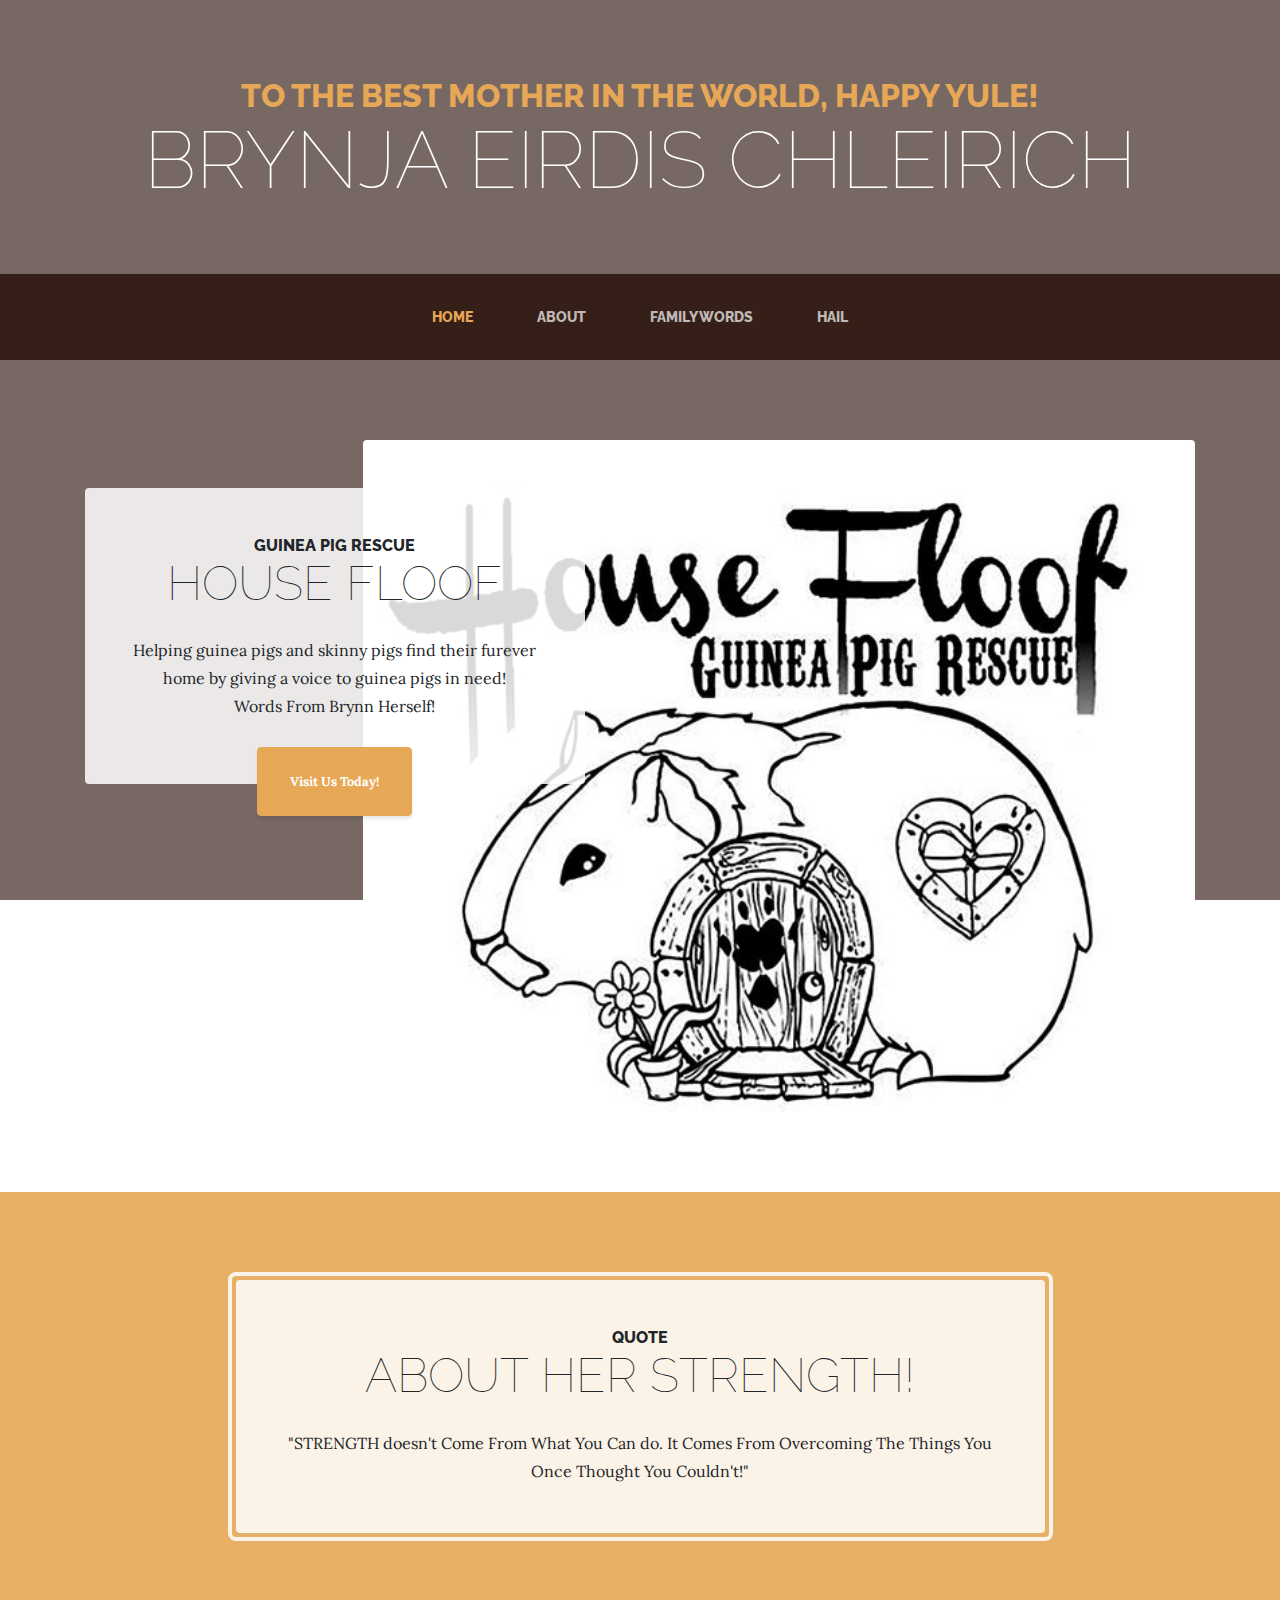
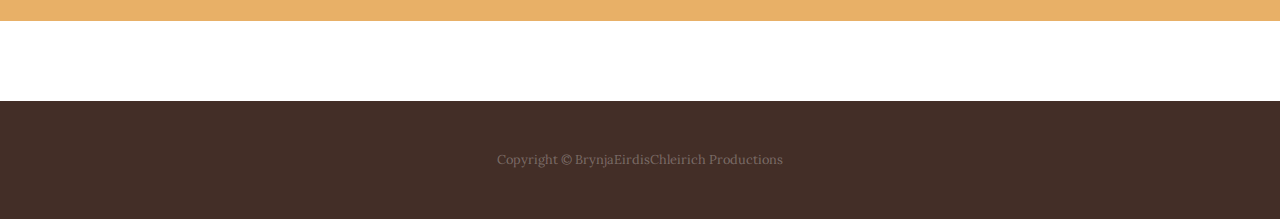
==== index.html @ faef9b3b "Initial commit" ====
<!DOCTYPE html>
<html lang="en">

  <head>

    <meta charset="utf-8">
    <meta name="viewport" content="width=device-width, initial-scale=1, shrink-to-fit=no">
    <meta name="description" content="">
    <meta name="author" content="">

    <title>Brynja Eirdis Chleirich</title>

    <!-- Bootstrap core CSS -->
    <link href="vendor/bootstrap/css/bootstrap.min.css" rel="stylesheet">

    <!-- Custom fonts for this template -->
    <link href="https://fonts.googleapis.com/css?family=Raleway:100,100i,200,200i,300,300i,400,400i,500,500i,600,600i,700,700i,800,800i,900,900i" rel="stylesheet">
    <link href="https://fonts.googleapis.com/css?family=Lora:400,400i,700,700i" rel="stylesheet">

    <!-- Custom styles for this template -->
    <link href="css/business-casual.min.css" rel="stylesheet">

  </head>

  <body>

    <h1 class="site-heading text-center text-white d-none d-lg-block">
      <span class="site-heading-upper text-primary mb-3">To The Best Mother In The World, HAPPY YULE!</span>
      <span class="site-heading-lower">Brynja Eirdis Chleirich</span>
    </h1>

    <!-- Navigation -->
    <nav class="navbar navbar-expand-lg navbar-dark py-lg-4" id="mainNav">
      <div class="container">
        <a class="navbar-brand text-uppercase text-expanded font-weight-bold d-lg-none" href="#">Brynja Eirdis Chleirich</a>
        <button class="navbar-toggler" type="button" data-toggle="collapse" data-target="#navbarResponsive" aria-controls="navbarResponsive" aria-expanded="false" aria-label="Toggle navigation">
          <span class="navbar-toggler-icon"></span>
        </button>
        <div class="collapse navbar-collapse" id="navbarResponsive">
          <ul class="navbar-nav mx-auto">
            <li class="nav-item active px-lg-4">
              <a class="nav-link text-uppercase text-expanded" href="index.html">Home
                <span class="sr-only">(current)</span>
              </a>
            </li>
            <li class="nav-item px-lg-4">
              <a class="nav-link text-uppercase text-expanded" href="about.html">About</a>
            </li>
            <li class="nav-item px-lg-4">
              <a class="nav-link text-uppercase text-expanded" href="FamilyWords.html">Family Words</a>
            </li>
            <li class="nav-item px-lg-4">
              <a class="nav-link text-uppercase text-expanded" href="hail.html">HAIL</a>
            </li>
          </ul>
        </div>
      </div>
    </nav>

    <section class="page-section clearfix">
      <div class="container">
        <div class="intro">
          <img class="intro-img img-fluid mb-3 mb-lg-0 rounded" src="img/floof.jpg" alt="">
          <div class="intro-text left-0 text-center bg-faded p-5 rounded">
            <h2 class="section-heading mb-4">
              <span class="section-heading-upper">Guinea Pig Rescue</span>
              <span class="section-heading-lower">HOUSE FLOOF</span>
            </h2>
            <p class="mb-3">Helping guinea pigs and skinny pigs find their furever home by giving a voice to guinea pigs in need! <br> Words From Brynn Herself!</p>
            <div class="intro-button mx-auto">
              <a class="btn btn-primary btn-xl" href="https://housefloof.ca/">Visit Us Today!</a>
            </div>
          </div>
        </div>
      </div>
    </section>

    <section class="page-section cta">
      <div class="container">
        <div class="row">
          <div class="col-xl-9 mx-auto">
            <div class="cta-inner text-center rounded">
              <h2 class="section-heading mb-4">
                <span class="section-heading-upper">Quote</span>
                <span class="section-heading-lower">About Her Strength!</span>
              </h2>
              <p class="mb-0">"STRENGTH doesn't Come From What You Can do. It Comes From Overcoming The Things You Once Thought You Couldn't!"</p>
            </div>
          </div>
        </div>
      </div>
    </section>

    <footer class="footer text-faded text-center py-5">
      <div class="container">
        <p class="m-0 small">Copyright &copy; BrynjaEirdisChleirich Productions</p>
      </div>
    </footer>

    <!-- Bootstrap core JavaScript -->
    <script src="vendor/jquery/jquery.min.js"></script>
    <script src="vendor/bootstrap/js/bootstrap.bundle.min.js"></script>

  </body>

</html>
---- css/business-casual.min.css ----
/*!
 * Start Bootstrap - Business Casual v5.0.0 (https://startbootstrap.com/template-overviews/business-casual)
 * Copyright 2013-2018 Start Bootstrap
 * Licensed under MIT (https://github.com/BlackrockDigital/startbootstrap-business-casual/blob/master/LICENSE)
 */body{font-family:Lora;background:-webkit-gradient(linear,left top,left bottom,from(rgba(47,23,15,.65))),url(../img/purple-dragon.jpg);background:linear-gradient(rgba(47,23,15,.65)),url(../purple-dragon.jpg);background-attachment:fixed;background-position:center;background-size:cover}h1,h2,h3,h4,h5,h6{font-family:Raleway}p{line-height:1.75}.text-faded{color:rgba(255,255,255,.3)}.site-heading{margin-top:5rem;margin-bottom:5rem;text-transform:uppercase;line-height:1;font-family:Raleway}.site-heading .site-heading-upper{display:block;font-size:2rem;font-weight:800}.site-heading .site-heading-lower{font-size:5rem;font-weight:100;line-height:4rem}.page-section{margin-top:5rem;margin-bottom:5rem}.section-heading{text-transform:uppercase}.section-heading .section-heading-upper{display:block;font-size:1rem;font-weight:800}.section-heading .section-heading-lower{display:block;font-size:3rem;font-weight:100}.bg-faded{background-color:rgba(255,255,255,.85)}#mainNav{background-color:rgba(47,23,15,.9);font-family:Raleway}#mainNav .navbar-brand{color:#e6a756}#mainNav .navbar-nav .nav-item .nav-link{color:rgba(255,255,255,.7);font-weight:800}#mainNav .navbar-nav .nav-item.active .nav-link{color:#e6a756}@media (min-width:992px){#mainNav .navbar-nav .nav-item .nav-link{font-size:.9rem}#mainNav .navbar-nav .nav-item .nav-link:hover{color:rgba(255,255,255,.4)}#mainNav .navbar-nav .nav-item.active .nav-link:hover{color:#e6a756}}.btn-xl{font-weight:700;font-size:.8rem;padding-top:1.5rem;padding-bottom:1.5rem;padding-left:2rem;padding-right:2rem}.intro{position:relative}@media (min-width:992px){.intro .intro-img{width:75%;float:right}.intro .intro-text{left:0;width:60%;margin-top:3rem;position:absolute}.intro .intro-text .intro-button{width:100%;left:0;position:absolute;bottom:-2rem}}@media (min-width:1200px){.intro .intro-text{width:45%}}.cta{padding-top:5rem;padding-bottom:5rem;background-color:rgba(230,167,86,.9)}.cta .cta-inner{position:relative;padding:3rem;margin:.5rem;background-color:rgba(255,255,255,.85)}.cta .cta-inner:before{border-radius:.5rem;content:'';position:absolute;top:-.5rem;bottom:-.5rem;left:-.5rem;right:-.5rem;border:.25rem solid rgba(255,255,255,.85)}@media (min-width:992px){.about-heading .about-heading-img{position:relative;z-index:0}.about-heading .about-heading-content{margin-top:-5rem;position:relative;z-index:1}}@media (min-width:992px){.product-item .product-item-title{position:relative;z-index:1;margin-bottom:-3rem}.product-item .product-item-img{position:relative;z-index:0;max-width:60vw}.product-item .product-item-description{position:relative;z-index:1;margin-top:-3rem;max-width:50vw}}.list-hours{font-size:.9rem}.list-hours .list-hours-item{border-bottom:1px solid rgba(230,167,86,.5);padding-bottom:.25rem;margin-bottom:1rem;font-style:italic}.list-hours .list-hours-item.today{font-weight:700;color:#e6a756}@media (min-width:992px){.list-hours{width:50%;font-size:1.1rem}}.address strong{font-size:1.2rem}.footer{background-color:rgba(47,23,15,.9)}.text-primary{color:#e6a756!important}.bg-primary{background-color:#e6a756!important}.btn{-webkit-box-shadow:0 3px 3px 0 rgba(33,37,41,.1);box-shadow:0 3px 3px 0 rgba(33,37,41,.1)}.btn-primary{background-color:#e6a756;border-color:#e6a756}.btn-primary:active,.btn-primary:focus,.btn-primary:hover{background-color:#df902a;border-color:#df902a}.font-weight-light{font-weight:100!important}
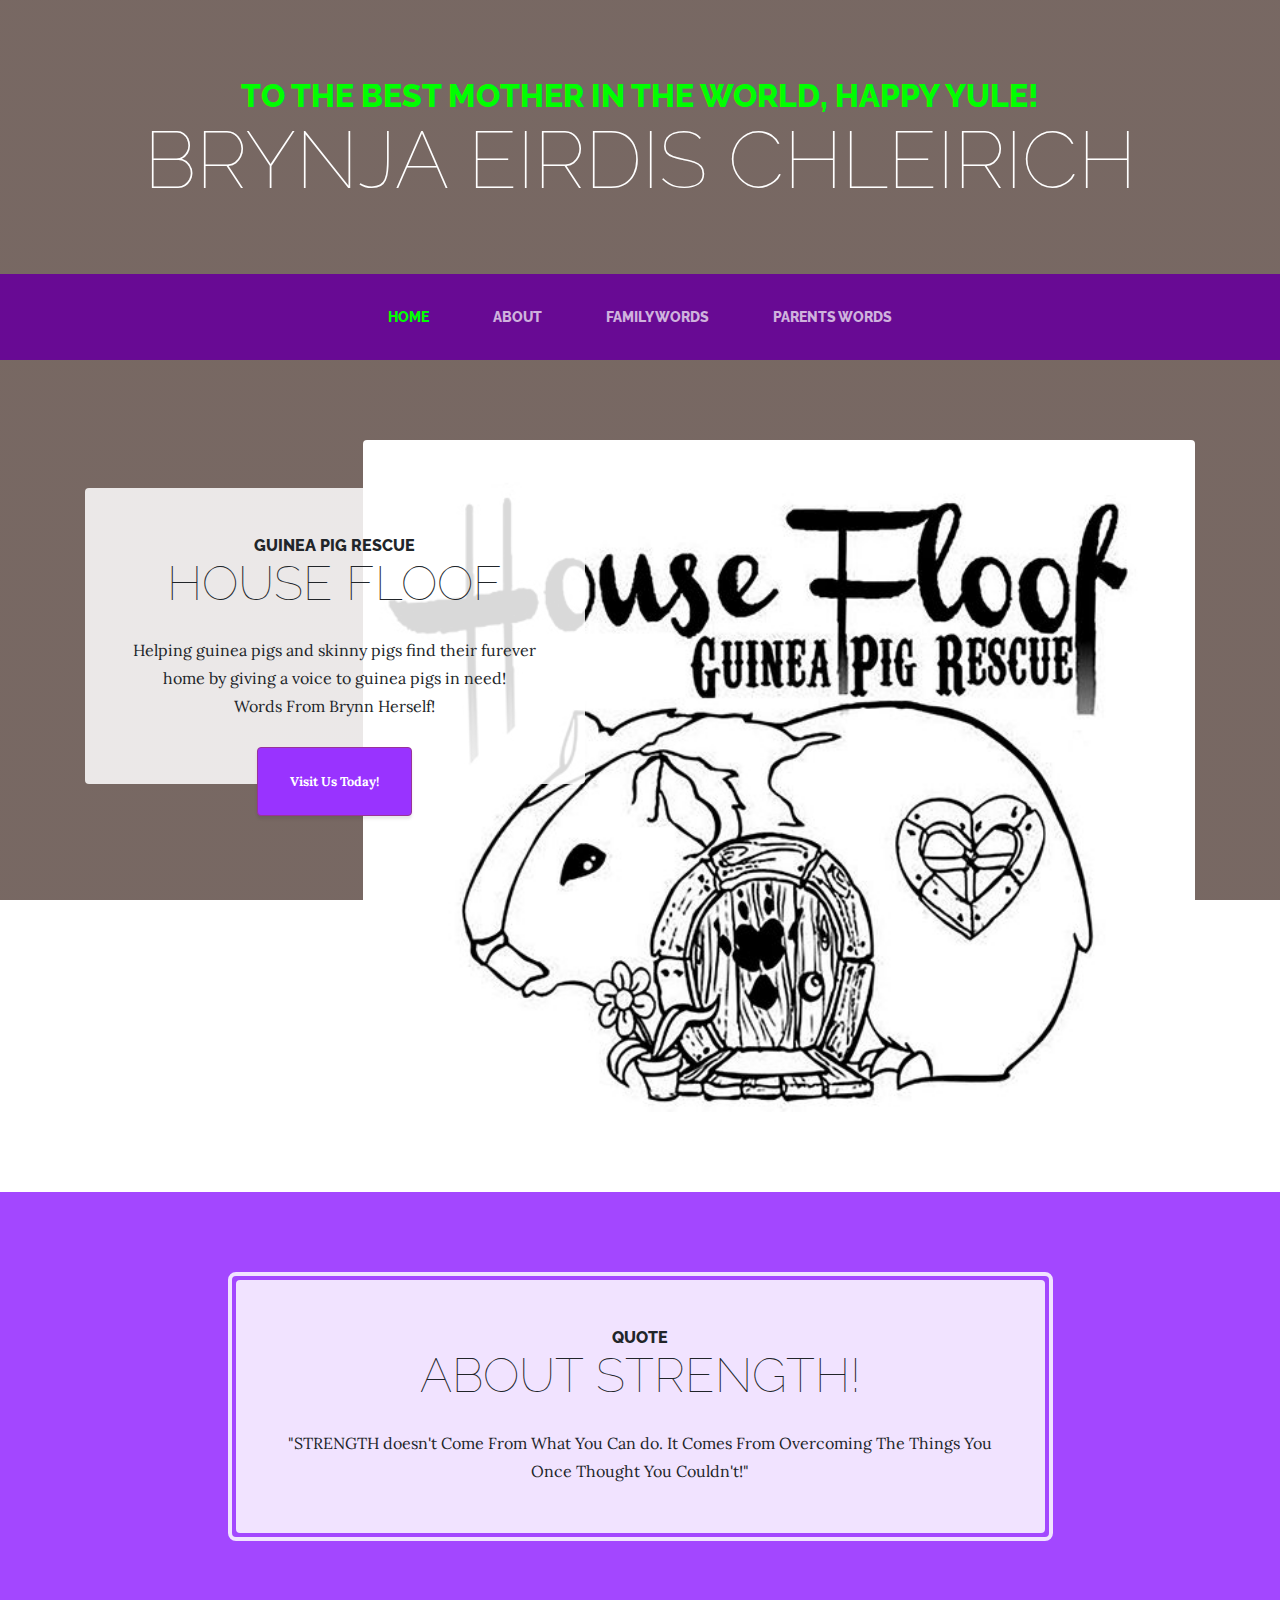
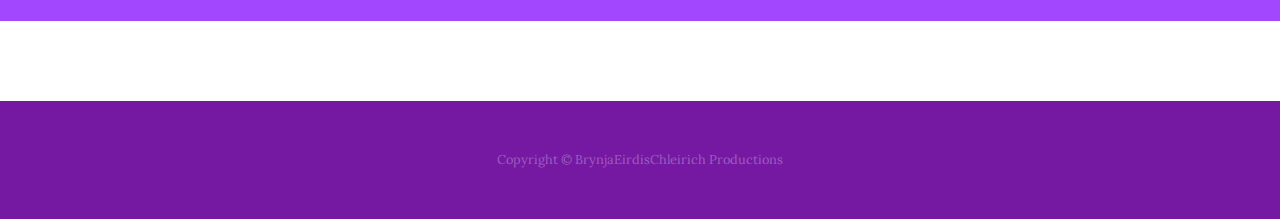
==== commit 80fc080c: "blah" ====
--- a/index.html
+++ b/index.html
@@ -50,7 +50,7 @@
               <a class="nav-link text-uppercase text-expanded" href="FamilyWords.html">Family Words</a>
             </li>
             <li class="nav-item px-lg-4">
-              <a class="nav-link text-uppercase text-expanded" href="hail.html">HAIL</a>
+              <a class="nav-link text-uppercase text-expanded" href="hail.html">Parents Words</a>
             </li>
           </ul>
         </div>
@@ -82,7 +82,7 @@
             <div class="cta-inner text-center rounded">
               <h2 class="section-heading mb-4">
                 <span class="section-heading-upper">Quote</span>
-                <span class="section-heading-lower">About Her Strength!</span>
+                <span class="section-heading-lower">About Strength!</span>
               </h2>
               <p class="mb-0">"STRENGTH doesn't Come From What You Can do. It Comes From Overcoming The Things You Once Thought You Couldn't!"</p>
             </div>
--- a/css/business-casual.min.css
+++ b/css/business-casual.min.css
@@ -2,4 +2,4 @@
  * Start Bootstrap - Business Casual v5.0.0 (https://startbootstrap.com/template-overviews/business-casual)
  * Copyright 2013-2018 Start Bootstrap
  * Licensed under MIT (https://github.com/BlackrockDigital/startbootstrap-business-casual/blob/master/LICENSE)
- */body{font-family:Lora;background:-webkit-gradient(linear,left top,left bottom,from(rgba(47,23,15,.65))),url(../img/purple-dragon.jpg);background:linear-gradient(rgba(47,23,15,.65)),url(../purple-dragon.jpg);background-attachment:fixed;background-position:center;background-size:cover}h1,h2,h3,h4,h5,h6{font-family:Raleway}p{line-height:1.75}.text-faded{color:rgba(255,255,255,.3)}.site-heading{margin-top:5rem;margin-bottom:5rem;text-transform:uppercase;line-height:1;font-family:Raleway}.site-heading .site-heading-upper{display:block;font-size:2rem;font-weight:800}.site-heading .site-heading-lower{font-size:5rem;font-weight:100;line-height:4rem}.page-section{margin-top:5rem;margin-bottom:5rem}.section-heading{text-transform:uppercase}.section-heading .section-heading-upper{display:block;font-size:1rem;font-weight:800}.section-heading .section-heading-lower{display:block;font-size:3rem;font-weight:100}.bg-faded{background-color:rgba(255,255,255,.85)}#mainNav{background-color:rgba(47,23,15,.9);font-family:Raleway}#mainNav .navbar-brand{color:#e6a756}#mainNav .navbar-nav .nav-item .nav-link{color:rgba(255,255,255,.7);font-weight:800}#mainNav .navbar-nav .nav-item.active .nav-link{color:#e6a756}@media (min-width:992px){#mainNav .navbar-nav .nav-item .nav-link{font-size:.9rem}#mainNav .navbar-nav .nav-item .nav-link:hover{color:rgba(255,255,255,.4)}#mainNav .navbar-nav .nav-item.active .nav-link:hover{color:#e6a756}}.btn-xl{font-weight:700;font-size:.8rem;padding-top:1.5rem;padding-bottom:1.5rem;padding-left:2rem;padding-right:2rem}.intro{position:relative}@media (min-width:992px){.intro .intro-img{width:75%;float:right}.intro .intro-text{left:0;width:60%;margin-top:3rem;position:absolute}.intro .intro-text .intro-button{width:100%;left:0;position:absolute;bottom:-2rem}}@media (min-width:1200px){.intro .intro-text{width:45%}}.cta{padding-top:5rem;padding-bottom:5rem;background-color:rgba(230,167,86,.9)}.cta .cta-inner{position:relative;padding:3rem;margin:.5rem;background-color:rgba(255,255,255,.85)}.cta .cta-inner:before{border-radius:.5rem;content:'';position:absolute;top:-.5rem;bottom:-.5rem;left:-.5rem;right:-.5rem;border:.25rem solid rgba(255,255,255,.85)}@media (min-width:992px){.about-heading .about-heading-img{position:relative;z-index:0}.about-heading .about-heading-content{margin-top:-5rem;position:relative;z-index:1}}@media (min-width:992px){.product-item .product-item-title{position:relative;z-index:1;margin-bottom:-3rem}.product-item .product-item-img{position:relative;z-index:0;max-width:60vw}.product-item .product-item-description{position:relative;z-index:1;margin-top:-3rem;max-width:50vw}}.list-hours{font-size:.9rem}.list-hours .list-hours-item{border-bottom:1px solid rgba(230,167,86,.5);padding-bottom:.25rem;margin-bottom:1rem;font-style:italic}.list-hours .list-hours-item.today{font-weight:700;color:#e6a756}@media (min-width:992px){.list-hours{width:50%;font-size:1.1rem}}.address strong{font-size:1.2rem}.footer{background-color:rgba(47,23,15,.9)}.text-primary{color:#e6a756!important}.bg-primary{background-color:#e6a756!important}.btn{-webkit-box-shadow:0 3px 3px 0 rgba(33,37,41,.1);box-shadow:0 3px 3px 0 rgba(33,37,41,.1)}.btn-primary{background-color:#e6a756;border-color:#e6a756}.btn-primary:active,.btn-primary:focus,.btn-primary:hover{background-color:#df902a;border-color:#df902a}.font-weight-light{font-weight:100!important}+ */body{font-family:Lora;background:-webkit-gradient(linear,left top,left bottom,from(rgba(47,23,15,.65))),url(../img/purple-dragon.jpg);background:linear-gradient(rgba(47,23,15,.65)),url(../purple-dragon.jpg);background-attachment:fixed;background-position:center;background-size:cover}h1,h2,h3,h4,h5,h6{font-family:Raleway}p{line-height:1.75}.text-faded{color:rgba(255,255,255,.3)}.site-heading{margin-top:5rem;margin-bottom:5rem;text-transform:uppercase;line-height:1;font-family:Raleway}.site-heading .site-heading-upper{display:block;font-size:2rem;font-weight:800}.site-heading .site-heading-lower{font-size:5rem;font-weight:100;line-height:4rem}.page-section{margin-top:5rem;margin-bottom:5rem}.section-heading{text-transform:uppercase}.section-heading .section-heading-upper{display:block;font-size:1rem;font-weight:800}.section-heading .section-heading-lower{display:block;font-size:3rem;font-weight:100}.bg-faded{background-color:rgba(255,255,255,.85)}#mainNav{background-color:rgba(102,0,153,.9);font-family:Raleway}#mainNav .navbar-brand{color:#00FF00}#mainNav .navbar-nav .nav-item .nav-link{color:rgba(255,255,255,.7);font-weight:800}#mainNav .navbar-nav .nav-item.active .nav-link{color:#00FF00}@media (min-width:992px){#mainNav .navbar-nav .nav-item .nav-link{font-size:.9rem}#mainNav .navbar-nav .nav-item .nav-link:hover{color:rgba(255,255,255,.4)}#mainNav .navbar-nav .nav-item.active .nav-link:hover{color:#006600}}.btn-xl{font-weight:700;font-size:.8rem;padding-top:1.5rem;padding-bottom:1.5rem;padding-left:2rem;padding-right:2rem}.intro{position:relative}@media (min-width:992px){.intro .intro-img{width:75%;float:right}.intro .intro-text{left:0;width:60%;margin-top:3rem;position:absolute}.intro .intro-text .intro-button{width:100%;left:0;position:absolute;bottom:-2rem}}@media (min-width:1200px){.intro .intro-text{width:45%}}.cta{padding-top:5rem;padding-bottom:5rem;background-color:rgba(153,51,255,.9)}.cta .cta-inner{position:relative;padding:3rem;margin:.5rem;background-color:rgba(255,255,255,.85)}.cta .cta-inner:before{border-radius:.5rem;content:'';position:absolute;top:-.5rem;bottom:-.5rem;left:-.5rem;right:-.5rem;border:.25rem solid rgba(255,255,255,.85)}@media (min-width:992px){.about-heading .about-heading-img{position:relative;z-index:0}.about-heading .about-heading-content{margin-top:-5rem;position:relative;z-index:1}}@media (min-width:992px){.product-item .product-item-title{position:relative;z-index:1;margin-bottom:-3rem}.product-item .product-item-img{position:relative;z-index:0;max-width:60vw}.product-item .product-item-description{position:relative;z-index:1;margin-top:-3rem;max-width:50vw}}.list-hours{font-size:.9rem}.list-hours .list-hours-item{border-bottom:1px solid rgba(230,167,86,.5);padding-bottom:.25rem;margin-bottom:1rem;font-style:italic}.list-hours .list-hours-item.today{font-weight:700;color:#993399}@media (min-width:992px){.list-hours{width:50%;font-size:1.1rem}}.address strong{font-size:1.2rem}.footer{background-color:rgba(102,0,153,.9)}.text-primary{color:#00FF00!important}.bg-primary{background-color:#00FF00!important}.btn{-webkit-box-shadow:0 3px 3px 0 rgba(33,37,41,.1);box-shadow:0 3px 3px 0 rgba(33,37,41,.1)}.btn-primary{background-color:#9933FF;border-color:#993399}.btn-primary:active,.btn-primary:focus,.btn-primary:hover{background-color:#993399;border-color:#00FF00}.font-weight-light{font-weight:100!important}